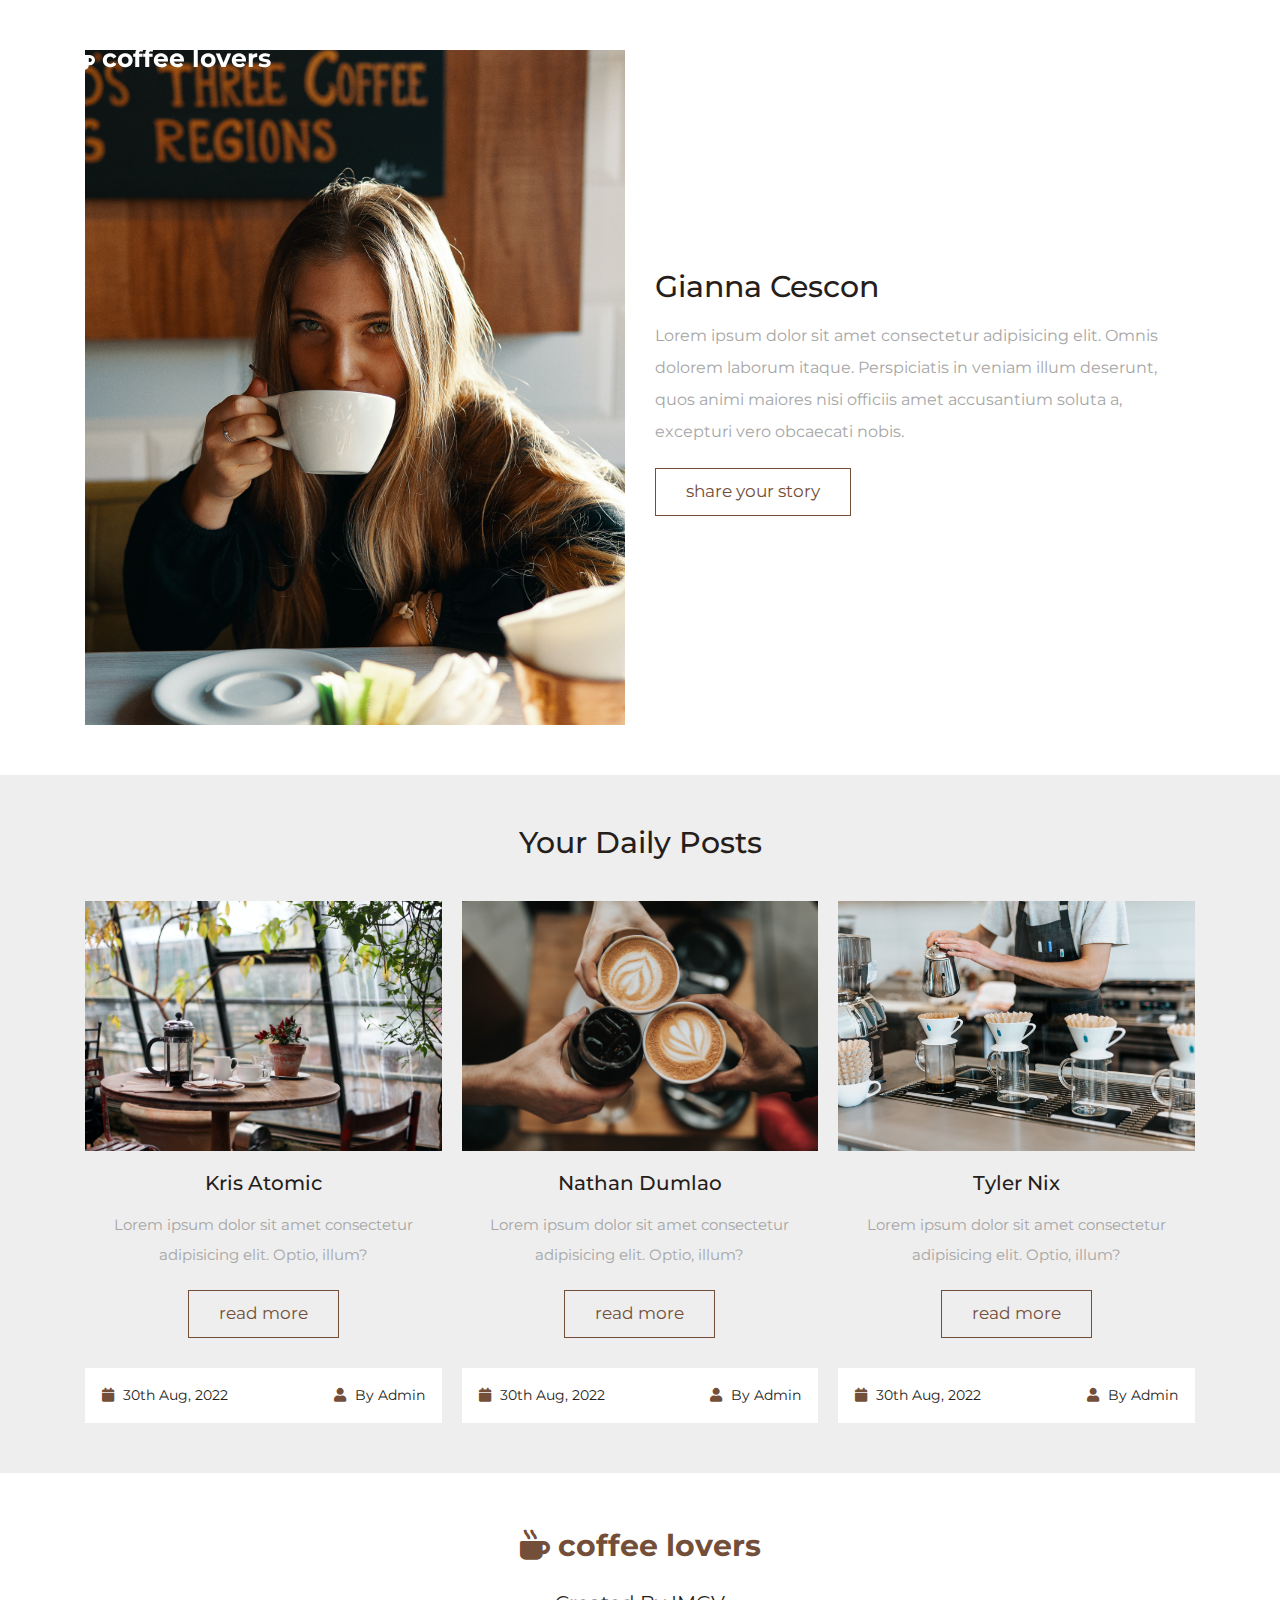
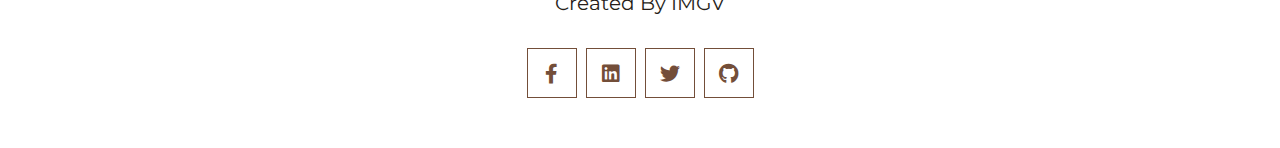
==== profile.html @ 6c59eb19 "fixed the links of the buttons and made a different page for profile and posts" ====
<!DOCTYPE html>
<html lang="en">
<head>
   <meta charset="UTF-8">
   <meta http-equiv="X-UA-Compatible" content="IE=edge">
   <meta name="viewport" content="width=device-width, initial-scale=1.0">
   <title>Profile and posts</title>
   <link rel="icon" type="image/x-icon" <i class="fas fa-mug-hot"></i>
   <link rel="stylesheet" href="https://cdnjs.cloudflare.com/ajax/libs/font-awesome/5.15.4/css/all.min.css">
   <link rel="stylesheet" href="https://cdnjs.cloudflare.com/ajax/libs/bootstrap/4.6.1/css/bootstrap.min.css">
   <link rel="stylesheet" href="css/style.css">

</head>
<body>
    <header class="header fixed-top">

        <div class="container">
     
           <div class="row align-items-center">
     
              <a href="./index.html" class="logo mr-auto"> <i class="fas fa-mug-hot"></i> coffee lovers </a>
     
              <nav class="nav">
                 <a href="./index.html">home</a>
                 <a href="#profile">profile</a>
                 <a href="#posts">posts</a>
              </nav>
     
              <div class="icons">
                 <div id="menu-btn" class="fas fa-bars"></div>
                 <div id="login-btn" class="fas fa-user"></div>
     
           </div>
     
        </div>
     
     </header>

     <section class="profile" id="profile">

        <div class="container">
     
           <div class="row align-items-center">
              <div class="col-md-6">
                 <img src="./images/gian-cescon-GxQ13MXLTHQ-unsplash.jpg" class="w-100" alt="Gianna Cescon drinking coffee">
              </div>
              <div class="col-md-6">
                 <h3 class="title">Gianna Cescon</h3>
                 <p>Lorem ipsum dolor sit amet consectetur adipisicing elit. Omnis dolorem laborum itaque. Perspiciatis in veniam illum deserunt, quos animi maiores nisi officiis amet accusantium soluta a, excepturi vero obcaecati nobis.</p>
                 <a href="#" class="link-btn">share your story</a>
                 <div class="login-form">

                     <form action="">
                        <div id="close-login-form" class="fas fa-times"></div>
                        <a class="logo mr-auto"> <i class="fas fa-mug-hot"></i> coffee lovers </a>
                        <h3>share your story</h3>
                        <input type="text" name="" placeholder="what's on your mind?" id="" class="box">
                        
                        <a href="#posts" class="link-btn" id="login">publish post</a>
                        
                     </form>
               
               </div>
                 
              </div>
           </div>
     
        </div>
     
     </section>
     
     
     <section class="posts" id="posts">
     
        <h1 class="heading"> your daily posts </h1>
     
        <div class="box-container container">
     
           <div class="box">
              <div class="image">
                 <img src="./images/kris-atomic-3b2tADGAWnU-unsplash.jpg" alt="a round table set with coffee on it in front of a big window">
              </div>
              <div class="content">
                 <h3>kris atomic</h3>
                 <p>Lorem ipsum dolor sit amet consectetur adipisicing elit. Optio, illum?</p>
                 <a href="#" class="link-btn">read more</a>
              </div>
              <div class="icons">
                 <span> <i class="fas fa-calendar"></i> 30th aug, 2022 </span>
                 <span> <i class="fas fa-user"></i> by admin </span>
              </div>
           </div>
     
           <div class="box">
              <div class="image">
                 <img src="./images/nathan-dumlao-6VhPY27jdps-unsplash.jpg" alt="three cups of coffee together">
              </div>
              <div class="content">
                 <h3>nathan dumlao</h3>
                 <p>Lorem ipsum dolor sit amet consectetur adipisicing elit. Optio, illum?</p>
                 <a href="#" class="link-btn">read more</a>
              </div>
              <div class="icons">
                 <span> <i class="fas fa-calendar"></i> 30th aug, 2022 </span>
                 <span> <i class="fas fa-user"></i> by admin </span>
              </div>
           </div>
     
           <div class="box">
              <div class="image">
                 <img src="./images/tyler-nix-2rZq49uGxLk-unsplash.jpg" alt="barista brewing coffee">
              </div>
              <div class="content">
                 <h3>tyler nix</h3>
                 <p>Lorem ipsum dolor sit amet consectetur adipisicing elit. Optio, illum?</p>
                 <a href="#" class="link-btn">read more</a>
              </div>
              <div class="icons">
                 <span><i class="fas fa-calendar"></i> 30th aug, 2022 </span>
                 <span><i class="fas fa-user"></i> by admin </span>
              </div>
           </div>
     
        </div>
     
     </section>
     
     
     <section class="footer container">
     
        <a href="./index.html" class="logo"> <i class="fas fa-mug-hot"></i> coffee lovers </a>
     
        <p class="credit"> created by <span>IMGV</span></p>
     
        <div class="share">
           <a href="#" class="fab fa-facebook-f"></a>
           <a href="#" class="fab fa-linkedin"></a>
           <a href="#" class="fab fa-twitter"></a>
           <a href="#" class="fab fa-github"></a>
        </div>
        
     </section>
     
     
     <script src="js/script.js"></script>
     
</body>
</html>
---- css/style.css ----
@import url("https://fonts.googleapis.com/css2?family=Montserrat:wght@100;200;300;400;500;600&display=swap");
* {
  font-family: 'Montserrat', sans-serif;
  margin: 0;
  padding: 0;
  -webkit-box-sizing: border-box;
          box-sizing: border-box;
  outline: none;
  border: none;
  text-decoration: none !important;
  -webkit-transition: all .2s linear;
  transition: all .2s linear;
}

html {
  font-size: 62.5%;
  overflow-x: hidden;
  scroll-behavior: smooth;
  scroll-padding-top: 6rem;
}

html::-webkit-scrollbar {
  width: 1rem;
}

html::-webkit-scrollbar-track {
  background: transparent;
}

html::-webkit-scrollbar-thumb {
  background: #734E39;
}

@-webkit-keyframes fadeIn {
  0% {
    -webkit-transform: translateY(-2rem);
            transform: translateY(-2rem);
    opacity: 0;
  }
}

@keyframes fadeIn {
  0% {
    -webkit-transform: translateY(-2rem);
            transform: translateY(-2rem);
    opacity: 0;
  }
}

section {
  padding: 5rem 1rem;
}

.link-btn {
  margin-top: 1rem;
  padding: 1rem 3rem;
  display: inline-block;
  border: 0.1rem solid #734E39;
  color: #734E39;
  background: none;
  cursor: pointer;
  font-size: 1.7rem;
}

.link-btn:hover {
  background: #734E39;
  color: #fff;
}

.heading {
  text-align: center;
  margin-bottom: 4rem;
  font-size: 3rem;
  text-transform: capitalize;
  color: #261E1A;
}

.header {
  z-index: 1000;
  padding: 4rem 0;
}

.header.active {
  padding: 2rem 0;
  background: #734E39;
}

.header .logo {
  font-size: 2.5rem;
  color: #fff;
  font-weight: bolder;
}

.header .nav a {
  font-size: 2rem;
  margin-right: 2rem;
  color: #fff;
}

.header .nav a:hover {
  text-decoration: underline;
}

.header .icons div {
  font-size: 2.5rem;
  color: #fff;
  margin-left: 2rem;
  cursor: pointer;
}

.header #menu-btn {
  display: none;
}

.login-form {
  position: fixed;
  top: 0;
  left: 0;
  z-index: 1100;
  height: 100%;
  width: 100%;
  background: rgba(0, 0, 0, 0.8);
  display: none;
  -webkit-box-align: center;
      -ms-flex-align: center;
          align-items: center;
  -webkit-box-pack: center;
      -ms-flex-pack: center;
          justify-content: center;
  padding: 2rem;
}

.login-form.active {
  display: -webkit-box;
  display: -ms-flexbox;
  display: flex;
}

.login-form form {
  width: 50rem;
  padding: 4rem;
  background: #fff;
  text-align: center;
  position: relative;
  -webkit-animation: fadeIn .2s linear;
          animation: fadeIn .2s linear;
}

.login-form form #close-login-form {
  position: absolute;
  top: -4rem;
  right: 0;
  font-size: 3rem;
  cursor: pointer;
  color: #fff;
}

.login-form form #close-login-form:hover {
  -webkit-transform: rotate(90deg);
          transform: rotate(90deg);
}

.login-form form .logo {
  font-size: 2.5rem;
  color: #734E39;
  font-weight: bolder;
}

.login-form form h3 {
  padding: 1rem 0;
  font-size: 2rem;
  text-transform: capitalize;
  color: #261E1A;
  margin-top: 1rem;
}

.login-form form .box {
  width: 100%;
  padding: 1.2rem 1.4rem;
  border: 0.1rem solid #734E39;
  font-size: 1.6rem;
  margin: 1rem 0;
}

.login-form form .flex {
  display: -webkit-box;
  display: -ms-flexbox;
  display: flex;
  -webkit-box-align: center;
      -ms-flex-align: center;
          align-items: center;
  gap: .5rem;
  margin: 1rem 0;
}

.login-form form .flex label {
  font-size: 1.5rem;
  line-height: 2;
  color: #A6A6A6;
  margin-bottom: 0;
  cursor: pointer;
}

.login-form form .flex a {
  font-size: 1.5rem;
  color: #734E39;
  margin-left: auto;
}

.login-form form .flex a:hover {
  text-decoration: underline;
}

.login-form form .link-btn {
  width: 100%;
  margin-bottom: 2rem;
}

.login-form form .account {
  padding: 1.5rem .5rem;
  background: #eee;
  font-size: 1.5rem;
  line-height: 2;
  color: #A6A6A6;
  margin-bottom: 0;
}

.login-form form .account a {
  color: #734E39;
}

.login-form form .account a:hover {
  text-decoration: underline !important;
}

.home {
  background: -webkit-gradient(linear, left top, left bottom, from(rgba(0, 0, 0, 0.7)), to(rgba(0, 0, 0, 0.7))), url(../images/home-bg-NordwoodThemes.png) no-repeat;
  background: linear-gradient(rgba(0, 0, 0, 0.5), rgba(0, 0, 0, 0.5)), url(../images/home-bg-NordwoodThemes.png) no-repeat;
  background-size: cover;
  background-position: center;
  background-attachment: fixed;
}

.home span {
  font-size: 2.5rem;
  color: #fff;
}

.home h3 {
  padding: 1rem 0;
  font-size: 6rem;
  color: #fff;
}

.home .link-btn {
  color: #fff;
  border-color: #fff;
}

.profile span {
  font-size: 2.5rem;
  color: #734E39;
}

.profile .title {
  padding-top: 1rem;
  font-size: 3rem;
  text-transform: capitalize;
  color: #261E1A;
}

.profile p {
  padding: 1rem 0;
  font-size: 1.6rem;
  line-height: 2;
  color:#A6A6A6;
  margin-bottom: 0;
}


.posts {
  background: #eee;
}

.posts .box-container {
  display: -ms-grid;
  display: grid;
  -ms-grid-columns: (minmax(30rem, 1fr))[auto-fit];
      grid-template-columns: repeat(auto-fit, minmax(30rem, 1fr));
  gap: 2rem;
}

.posts .box-container .box:hover {
  -webkit-box-shadow: 0 0.5rem 1rem rgba(0, 0, 0, 0.1);
          box-shadow: 0 0.5rem 1rem rgba(0, 0, 0, 0.1);
  background: #fff;
}

.posts .box-container .box:hover .image {
  padding: 2rem;
}

.posts .box-container .box:hover .icons {
  border-top: 0.1rem solid #734E39;
}

.posts .box-container .box .image {
  height: 25rem;
  overflow: hidden;
}

.posts .box-container .box .image img {
  height: 100%;
  width: 100%;
  -o-object-fit: cover;
     object-fit: cover;
}

.posts .box-container .box .content {
  padding: 2rem;
  text-align: center;
}

.posts .box-container .box .content h3 {
  font-size: 2rem;
  text-transform: capitalize;
  color: #261E1A;
}

.posts .box-container .box .content p {
  padding: 1rem 0;
  font-size: 1.5rem;
  line-height: 2;
  color: #A6A6A6;
  margin-bottom: 0;
}

.posts .box-container .box .icons {
  padding: 1.7rem;
  background: #fff;
  display: -webkit-box;
  display: -ms-flexbox;
  display: flex;
  -webkit-box-align: center;
      -ms-flex-align: center;
          align-items: center;
  -webkit-box-pack: justify;
      -ms-flex-pack: justify;
          justify-content: space-between;
  margin-top: 1rem;
}

.posts .box-container .box .icons span {
  font-size: 1.4rem;
  text-transform: capitalize;
  color: #261E1A;
}

.posts .box-container .box .icons span i {
  padding-right: .5rem;
  color: #734E39;
}

.footer {
  text-align: center;
}

.footer .logo {
  font-size: 3rem;
  color: #734E39;
  font-weight: bolder;
}

.footer .credit {
  margin: 2rem 0;
  font-size: 2rem;
  text-transform: capitalize;
  color: #261E1A;
}

.footer .credit span {
  text-decoration: underline;
}

.footer .share {
  margin-top: 3rem;
}

.footer .share a {
  height: 5rem;
  width: 5rem;
  line-height: 5rem;
  font-size: 2rem;
  border: 0.1rem solid #734E39;
  color: #734E39;
  margin: 0 .3rem;
}

.footer .share a:hover {
  background: #734E39;
  color: #fff;
}

@media (max-width: 991px) {
  html {
    font-size: 55%;
    scroll-padding-top: 8rem;
  }
  .home h3 {
    font-size: 4rem;
  }
  section {
    padding: 3rem 0;
  }
}

@media (max-width: 768px) {
  .login-form form {
    padding: 3rem 2rem;
  }
  .login-form form h3 {
    font-size: 1.7rem;
  }
  .header {
    padding: 4rem 2rem;
  }
  .header.active {
    padding: 2rem;
  }
  .header #menu-btn {
    display: inline-block;
  }
  .header #menu-btn.fa-times {
    -webkit-transform: rotate(180deg);
            transform: rotate(180deg);
  }
  .header .nav {
    position: absolute;
    top: 99%;
    left: 0;
    right: 0;
    background: #fff;
    -webkit-box-orient: vertical;
    -webkit-box-direction: normal;
        -ms-flex-flow: column;
            flex-flow: column;
    padding: 1rem 0;
    -webkit-clip-path: polygon(0 0, 100% 0, 100% 0, 0 0);
            clip-path: polygon(0 0, 100% 0, 100% 0, 0 0);
  }
  .header .nav.active {
    -webkit-clip-path: polygon(0 0, 100% 0, 100% 100%, 0 100%);
            clip-path: polygon(0 0, 100% 0, 100% 100%, 0 100%);
  }
  .header .nav a {
    margin: 1rem 2rem;
    color: #261E1A;
  }
  
}

@media (max-width: 450px) {
  html {
    font-size: 50%;
  }
}
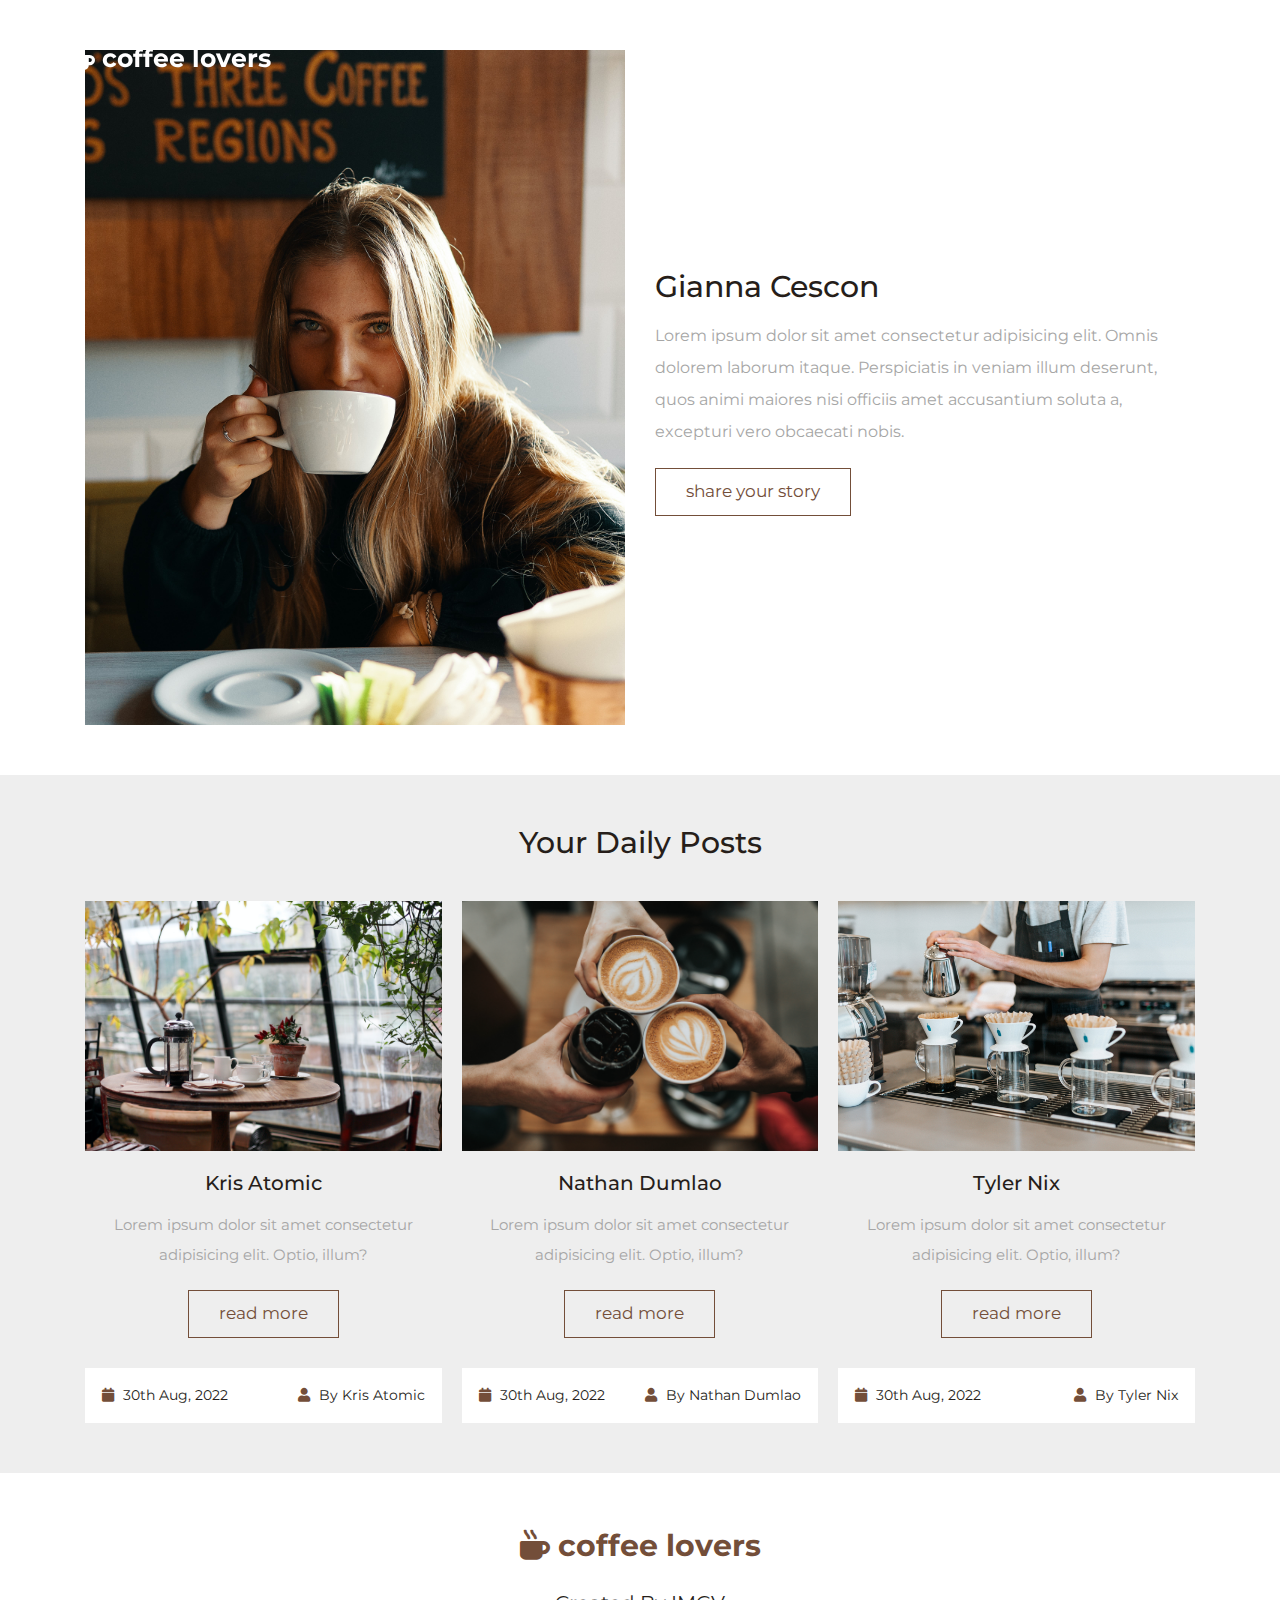
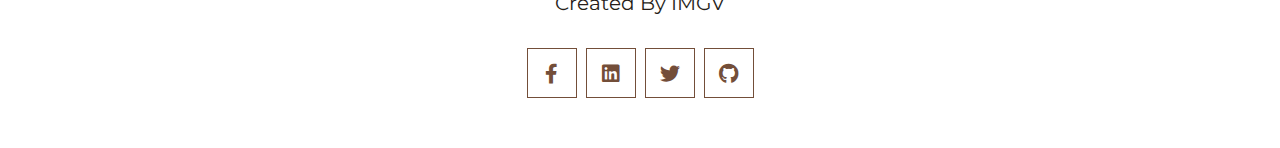
==== commit ff4424fe: "fixing the posts" ====
--- a/profile.html
+++ b/profile.html
@@ -87,7 +87,7 @@
               </div>
               <div class="icons">
                  <span> <i class="fas fa-calendar"></i> 30th aug, 2022 </span>
-                 <span> <i class="fas fa-user"></i> by admin </span>
+                 <span> <i class="fas fa-user"></i> by Kris Atomic </span>
               </div>
            </div>
      
@@ -102,7 +102,7 @@
               </div>
               <div class="icons">
                  <span> <i class="fas fa-calendar"></i> 30th aug, 2022 </span>
-                 <span> <i class="fas fa-user"></i> by admin </span>
+                 <span> <i class="fas fa-user"></i> by Nathan Dumlao </span>
               </div>
            </div>
      
@@ -117,7 +117,7 @@
               </div>
               <div class="icons">
                  <span><i class="fas fa-calendar"></i> 30th aug, 2022 </span>
-                 <span><i class="fas fa-user"></i> by admin </span>
+                 <span><i class="fas fa-user"></i> by Tyler Nix </span>
               </div>
            </div>
      
